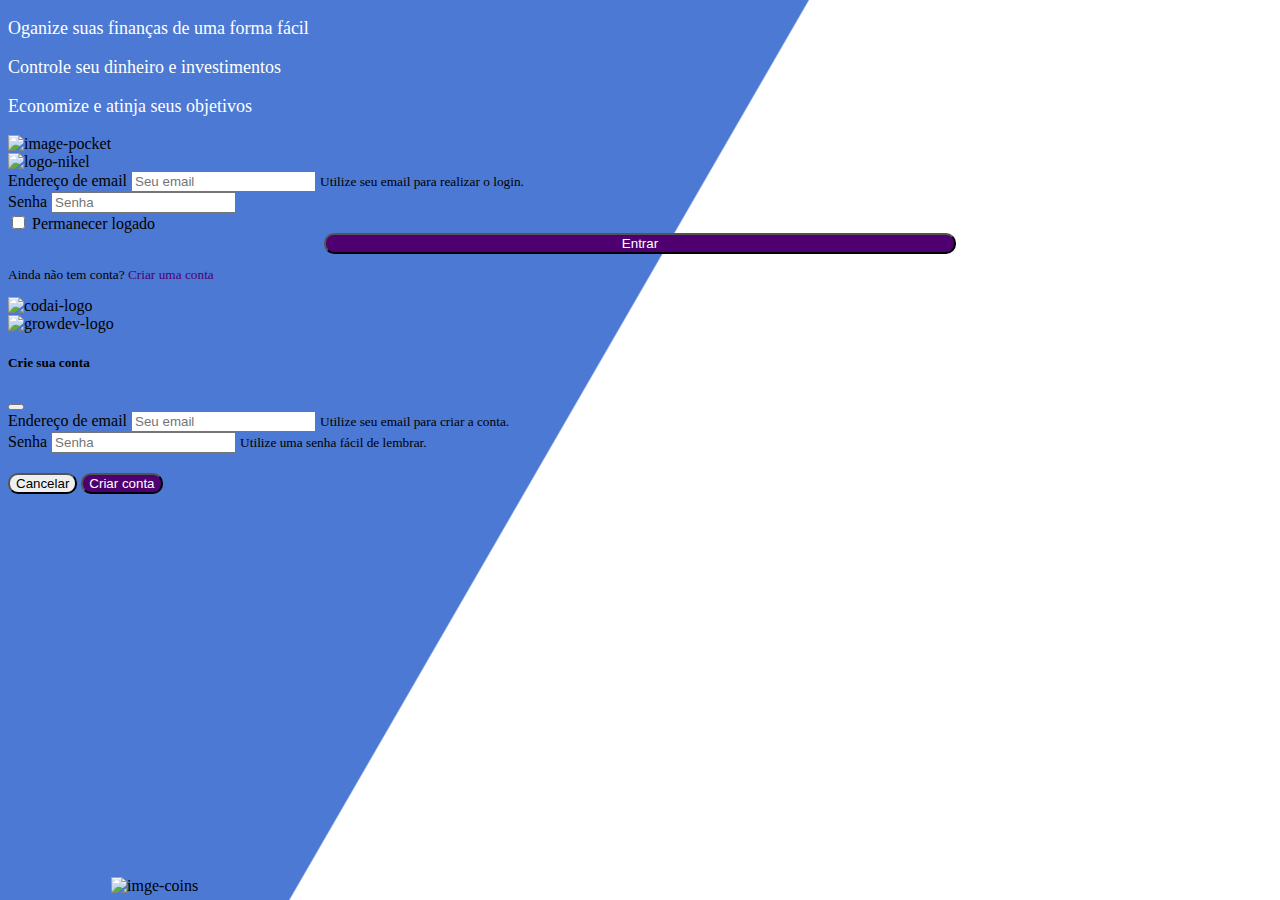
==== Public/index.html @ faddd652 "Correções" ====
<!DOCTYPE html>
<html lang="en">
<head>
    <meta charset="UTF-8">
    <meta http-equiv="X-UA-Compatible" content="IE=edge">
    <meta name="viewport" content="width=device-width, initial-scale=1.0">
    <title>Nikel</title>
    <script src="https://cdn.jsdelivr.net/npm/@popperjs/core@2.11.5/dist/umd/popper.min.js" integrity="sha384-Xe+8cL9oJa6tN/veChSP7q+mnSPaj5Bcu9mPX5F5xIGE0DVittaqT5lorf0EI7Vk" crossorigin="anonymous"></script>
    <script src="https://cdn.jsdelivr.net/npm/bootstrap@5.2.0/dist/js/bootstrap.min.js" integrity="sha384-ODmDIVzN+pFdexxHEHFBQH3/9/vQ9uori45z4JjnFsRydbmQbmL5t1tQ0culUzyK" crossorigin="anonymous"></script>
    <link rel="stylesheet" href="https://stackpath.bootstrapcdn.com/bootstrap/4.1.3/css/bootstrap.min.css" integrity="sha384-MCw98/SFnGE8fJT3GXwEOngsV7Zt27NXFoaoApmYm81iuXoPkFOJwJ8ERdknLPMO" crossorigin="anonymous">
    <link rel="stylesheet" href="./css/style.css">
</head>
<body id="login">
    <main>
        <div class="container">
          <div class="row vh-100">
            <div class="col d-flex justify-content-center my-5 flex-column">
                <div class="text-login">
                    <p>Oganize suas finanças de uma forma fácil</p>
                    <p>Controle seu dinheiro e investimentos</p>
                    <p>Economize e atinja seus objetivos</p>
                </div>
                <div class="text-center">
                    <img src="../assets/assets/images/pocket.png" alt="image-pocket" class="img-fluid" srcset="">
                    <img src="../assets/assets/images/coins.png" alt="imge-coins" class="img-fluid d-none d-md-inline coins" srcset="">
                </div>
            </div>
            <div class="col d-flex justify-content-center my-5 flex-column">
                <class="container">
                    <div class="row">
                        <div class="col">
                            <div class="text-center mb-3">
                                <img src="../assets/assets/images/nikel-logo.png" alt="logo-nikel"  class="img-fluid" srcset="">
                            </div>
                        </div>
                    </div>
                    <div class="row">
                        <div class="col">
                            <form id="login-form">
                                <div class="form-group">
                                  <label for="email-input">Endereço de email</label>
                                  <input type="email" class="form-control" id="email-input" aria-describedby="emailHelp" placeholder="Seu email">
                                  <small id="emailHelp" class="form-text text-muted">Utilize seu email para realizar o login.</small>
                                </div>
                                <div class="form-group">
                                  <label for="password-input">Senha</label>
                                  <input type="password" class="form-control" id="password-input" placeholder="Senha">
                                </div>
                                <div class="form-group form-check">
                                  <input type="checkbox" class="form-check-input" id="session-check">
                                  <label class="form-check-label" for="session-check">Permanecer logado</label>
                                </div>
                                <button type="submit" class="button-login">Entrar</button>
                              </form>
                        </div>
                    </div>
                    <div class="row">
                        <div class="col">
                            <small id="emailHelp" class="form-text text-muted"><p id="link-conta" class="form-text text-center mt-2" data-bs-toggle="modal" data-bs-target="#register-modal">Ainda não tem conta? 
                            <spam class="link-default">Criar uma conta</spam></p></div></div></small>
                        </div>
                    </div>
                    <div class="row">
                        <div class="col">
                            <div class="text-center mt-5">
                                <img src="../assets/assets/images/codai-logo.png" alt="codai-logo" srcset="">
                            </div>
                        </div>
                    </div>
                    <div class="row">
                        <div class="col">
                            <div class="text-center">
                                <img src="../assets/assets/images/growdev-logo.png" alt="growdev-logo" srcset="">
                            </div>
                        </div>
                    </div>
                </div>
            </div>
          </div>
        </div>
        <!-- Modal -->
  <div class="modal fade" id="register-modal" tabindex="-1" aria-labelledby="exampleModalLabel" aria-hidden="true">
    <div class="modal-dialog">
      <div class="modal-content">
        <div class="modal-header">
          <h5 class="modal-title" id="exampleModalLabel">Crie sua conta</h5>
          <button type="button" class="btn-close" data-bs-dismiss="modal" aria-label="Close"></button>
        </div>
        <form id="create-form">
        <div class="modal-body">
                <div class="form-group">
                  <label for="email-create-input">Endereço de email</label>
                  <input type="email" class="form-control" id="email-create-input" aria-describedby="emailHelp" placeholder="Seu email" required>
                  <small id="emailHelp" class="form-text text-muted">Utilize seu email para criar a conta.</small>
                </div>
                <div class="form-group">
                  <label for="password-create-input">Senha</label>
                  <input type="password" class="form-control" id="password-create-input" placeholder="Senha" required>
                  <small id="emailHelp" class="form-text text-muted">Utilize uma senha fácil de lembrar.</small>
                </div>
        </div>
        <div class="modal-footer">
          <button type="button" class="btn btn-secondary button-cancel" data-bs-dismiss="modal">Cancelar</button>
          <button type="submit" class="btn button-default">Criar conta</button>
        </div>
        </form>
      </div>
    </div>
  </div>
    </main>
    <script src="./js/index.js"></script>
</body>
</html>
---- Public/css/style.css ----
#login {
    background: linear-gradient(120deg, #4c79d3 44.9%, #ffffff 45%) no-repeat fixed;
}

#app {
    background: linear-gradient(120deg, #ffffff 44.9%, #4c79d3 45%) no-repeat fixed;
}

header {
    border-bottom: 1px solid #bedcbc;
    padding: 5px;
    background-color: #ffffff;
}

.color-primary {
    color: #4e0070;
}

.color-secondary {
    color: #4c79d3;
}

.icon-detail {
    font-size: 50px;
    margin-right: 10px;
    padding-left: 50px;
    vertical-align: middle;
}

.text-login {
    color: #ffffff;
    font-size: 18px;
    font-weight: 500;
}

.coins {
    position: absolute;
    bottom: 5px;
    width: 35%;
}

.button-login {
    border-radius: 10px;
    background-color: #4e0070;
    color: #ffffff;
    width: 50%;
    margin: 0 25%;
}

.button-default {
    border-radius: 10px;
    background: #4e0070;
    color: #ffffff;
    margin: 20px 0px 20px;
}

.button-cancel {
    border-radius: 10px;
}

.button-float {
    border-radius: 100%;
    height: 60px;
    width: 60px;
    position: fixed;
    bottom: 1rem;
    right: 2rem;
    font-size: 35px;
    background-color: #4e0070;
    color: #ffffff;
    padding: 0%;
    border: 2px solid #4e0070;
}

.button-float:hover {
    border: 2px solid #4c79d3;
    background-color: #ffffff;
    color: #4c79d3;
}

.button-login:hover, .button-default:hover {
    background: #4c79d3;
    color: #ffffff;
}

.link-default {
    color: #4e0070;
    cursor: pointer;
}

.link-default:hover {
    color: #4c79d3;
}

.text-valor {
    font-size: 25px;
    align-items: center;
}

.info {
    background-color: #ffffff;
    border-radius: 20px 20px 0px 0px;
    padding: 20px 0px 0px;
}

.logout {
    min-width: 5rem;
}

.menu {
    margin-right: 20px;
}
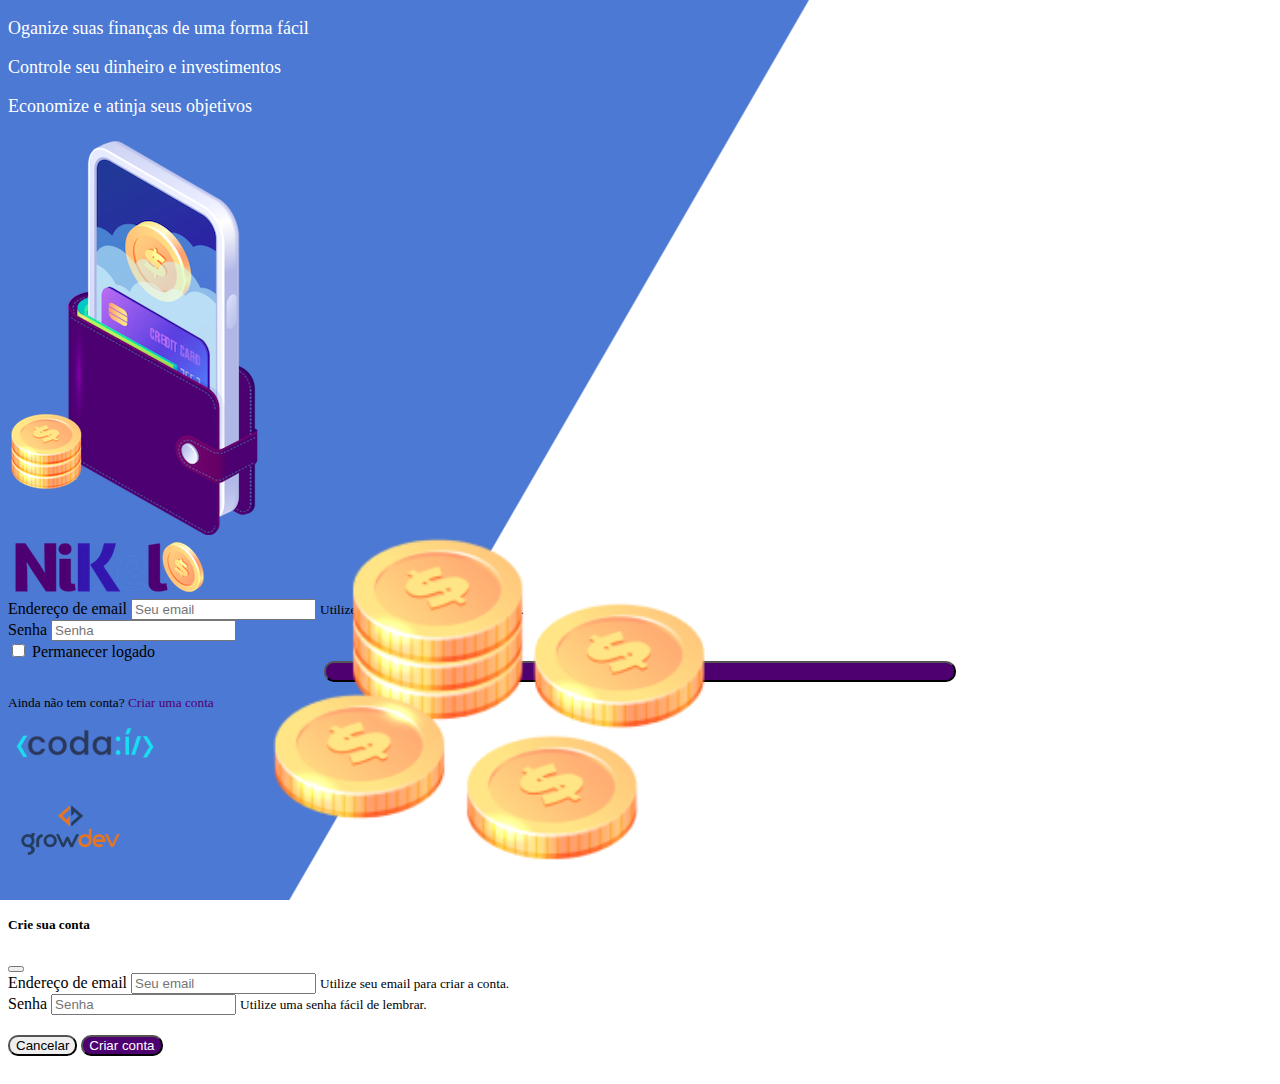
==== commit be16eac9: "Modificação removido pasta assest fora do padrao" ====
--- a/Public/index.html
+++ b/Public/index.html
@@ -21,8 +21,8 @@
                     <p>Economize e atinja seus objetivos</p>
                 </div>
                 <div class="text-center">
-                    <img src="../assets/assets/images/pocket.png" alt="image-pocket" class="img-fluid" srcset="">
-                    <img src="../assets/assets/images/coins.png" alt="imge-coins" class="img-fluid d-none d-md-inline coins" srcset="">
+                    <img src="./assets/pocket.png" alt="image-pocket" class="img-fluid" srcset="">
+                    <img src="./assets/coins.png" alt="imge-coins" class="img-fluid d-none d-md-inline coins" srcset="">
                 </div>
             </div>
             <div class="col d-flex justify-content-center my-5 flex-column">
@@ -30,7 +30,7 @@
                     <div class="row">
                         <div class="col">
                             <div class="text-center mb-3">
-                                <img src="../assets/assets/images/nikel-logo.png" alt="logo-nikel"  class="img-fluid" srcset="">
+                                <img src="./assets/nikel-logo.png" alt="logo-nikel"  class="img-fluid" srcset="">
                             </div>
                         </div>
                     </div>
@@ -63,14 +63,14 @@
                     <div class="row">
                         <div class="col">
                             <div class="text-center mt-5">
-                                <img src="../assets/assets/images/codai-logo.png" alt="codai-logo" srcset="">
+                                <img src="./assets/codai-logo.png" alt="codai-logo" srcset="">
                             </div>
                         </div>
                     </div>
                     <div class="row">
                         <div class="col">
                             <div class="text-center">
-                                <img src="../assets/assets/images/growdev-logo.png" alt="growdev-logo" srcset="">
+                                <img src="./assets/growdev-logo.png" alt="growdev-logo" srcset="">
                             </div>
                         </div>
                     </div>
